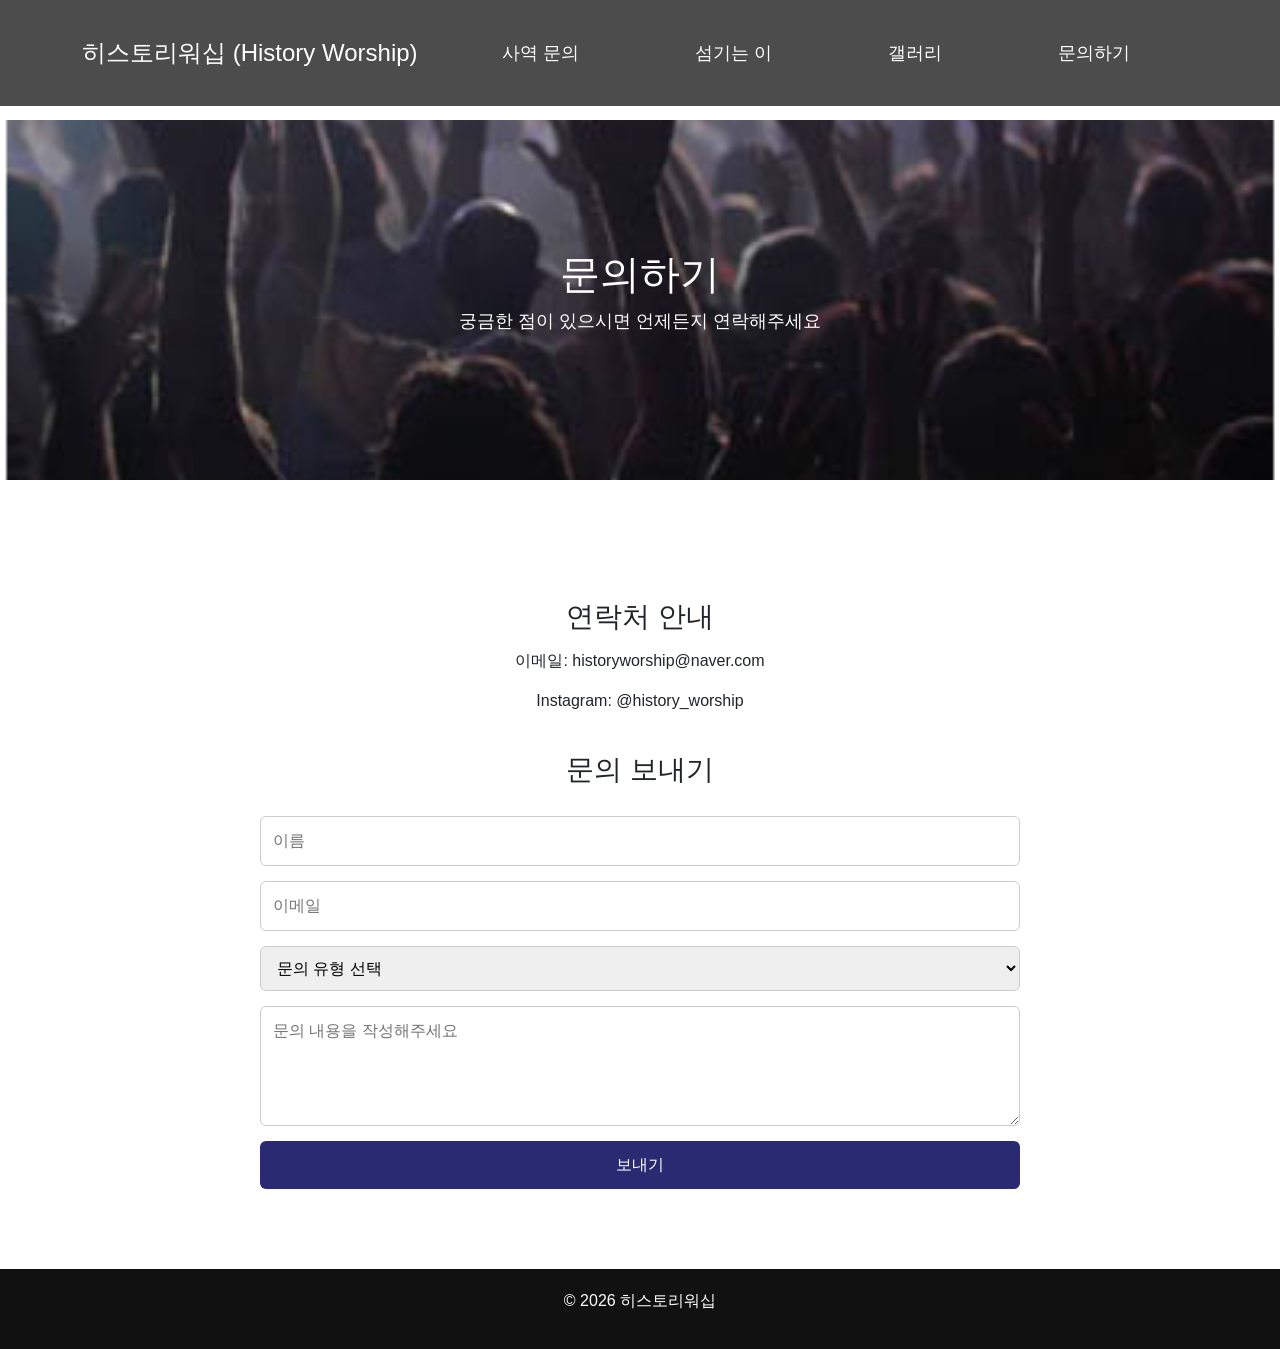
==== contact.html @ fa2fd471 "Add files via upload" ====
<!DOCTYPE html>
<html lang="ko">
<head>
  <meta charset="UTF-8">
  <title>문의하기 | 히스토리워십</title>

  <!-- Bootstrap CSS -->
  <link href="https://cdn.jsdelivr.net/npm/bootstrap@5.3.3/dist/css/bootstrap.min.css" rel="stylesheet">

  <style>
    body {
      margin: 0;
      font-family: Arial, sans-serif;
    }

    /* 헤더 고정 + Bootstrap Navbar */
    .navbar {
      background: rgba(0,0,0,0.7);
      padding: 30px 0;
    }

    .navbar-brand {
      font-size: 24px;
      color: white !important;
      text-decoration: none;
    }

    .navbar-nav {
      flex-direction: row !important; /* 메뉴 가로 정렬 */
    }

    .navbar-nav .nav-link {
      margin: 0 50px;
      color: white !important;
      font-size: 18px;
      padding: 0;
    }

    .navbar-nav .nav-link:hover {
      color: #ccc !important;
    }

    /* Sub Hero */
    .sub-hero {
      margin-top: 120px; /* 헤더 공간 확보 */
      height: 40vh;
      background-image: url('worship.png'); /* 원하는 이미지 */
      background-size: cover;
      background-position: center;
      display: flex;
      flex-direction: column;
      justify-content: center;
      align-items: center;
      text-align: center;
      color: white;
    }

    .sub-hero h2 {
      font-size: 40px;
      margin: 0;
    }

    .sub-hero p {
      font-size: 18px;
      margin-top: 10px;
    }

    /* 콘텐츠 영역 */
    .content {
      padding: 80px 20px;
      max-width: 800px;
      margin: auto;
      text-align: center;
    }

    .content h3 {
      margin-top: 40px;
      margin-bottom: 15px;
    }

    /* 문의 폼 */
    .contact-form {
      margin-top: 30px;
      display: flex;
      flex-direction: column;
      gap: 15px;
    }

    .contact-form input,
    .contact-form textarea,
    .contact-form select {
      padding: 12px;
      font-size: 16px;
      border: 1px solid #ccc;
      border-radius: 6px;
    }

    .contact-form textarea {
      min-height: 120px;
      resize: vertical;
    }

    .contact-form button {
      padding: 12px;
      background-color: #2a2a72;
      color: white;
      border: none;
      border-radius: 6px;
      font-size: 16px;
      cursor: pointer;
    }

    .contact-form button:hover {
      background-color: #1d1d50;
    }

    footer {
      background: #111;
      color: white;
      text-align: center;
      padding: 20px;
    }

    /* 반응형 */
    @media (max-width: 1024px) {
      .navbar-nav .nav-link { margin: 0 20px; font-size: 16px; }
      .navbar-brand { font-size: 20px; }
      .sub-hero { height: 35vh; }
    }

    @media (max-width: 480px) {
      .navbar-nav { flex-direction: column !important; align-items: center; }
      .navbar-nav .nav-link { margin: 5px 0; font-size: 14px; }
      .navbar-brand { font-size: 18px; }
      .sub-hero { height: 30vh; }
    }
  </style>
</head>

<body>

<!-- Navbar -->
<nav class="navbar navbar-expand-lg fixed-top">
  <div class="container d-flex justify-content-between">
    <a class="navbar-brand" href="index.html">히스토리워십 (History Worship)</a>
    <button class="navbar-toggler" type="button" data-bs-toggle="collapse" data-bs-target="#navbarNav">
      <span class="navbar-toggler-icon"></span>
    </button>
    <div class="collapse navbar-collapse justify-content-center" id="navbarNav">
      <ul class="navbar-nav">
        <li class="nav-item"><a class="nav-link" href="ministry.html">사역 문의</a></li>
        <li class="nav-item"><a class="nav-link" href="team.html">섬기는 이</a></li>
        <li class="nav-item"><a class="nav-link" href="gallery.html">갤러리</a></li>
        <li class="nav-item"><a class="nav-link active" href="contact.html">문의하기</a></li>
      </ul>
    </div>
  </div>
</nav>

<!-- Sub Hero -->
<section class="sub-hero contact-hero">
  <h2>문의하기</h2>
  <p>궁금한 점이 있으시면 언제든지 연락해주세요</p>
</section>

<!-- 콘텐츠 -->
<section class="content">
  <h3>연락처 안내</h3>
  <p>이메일: historyworship@naver.com</p>
  <p>Instagram: @history_worship</p>

  <h3>문의 보내기</h3>
  <form class="contact-form">
    <input type="text" placeholder="이름" required>
    <input type="email" placeholder="이메일" required>
    <select required>
      <option value="">문의 유형 선택</option>
      <option>일반 문의</option>
      <option>협업 제안</option>
      <option>찬양곡 문의</option>
      <option>기타</option>
    </select>
    <textarea placeholder="문의 내용을 작성해주세요" required></textarea>
    <button type="submit">보내기</button>
  </form>
</section>

<!-- Footer -->
<footer>
  <p>© 2026 히스토리워십</p>
</footer>

<!-- Bootstrap JS -->
<script src="https://cdn.jsdelivr.net/npm/bootstrap@5.3.3/dist/js/bootstrap.bundle.min.js"></script>
</body>
</html>
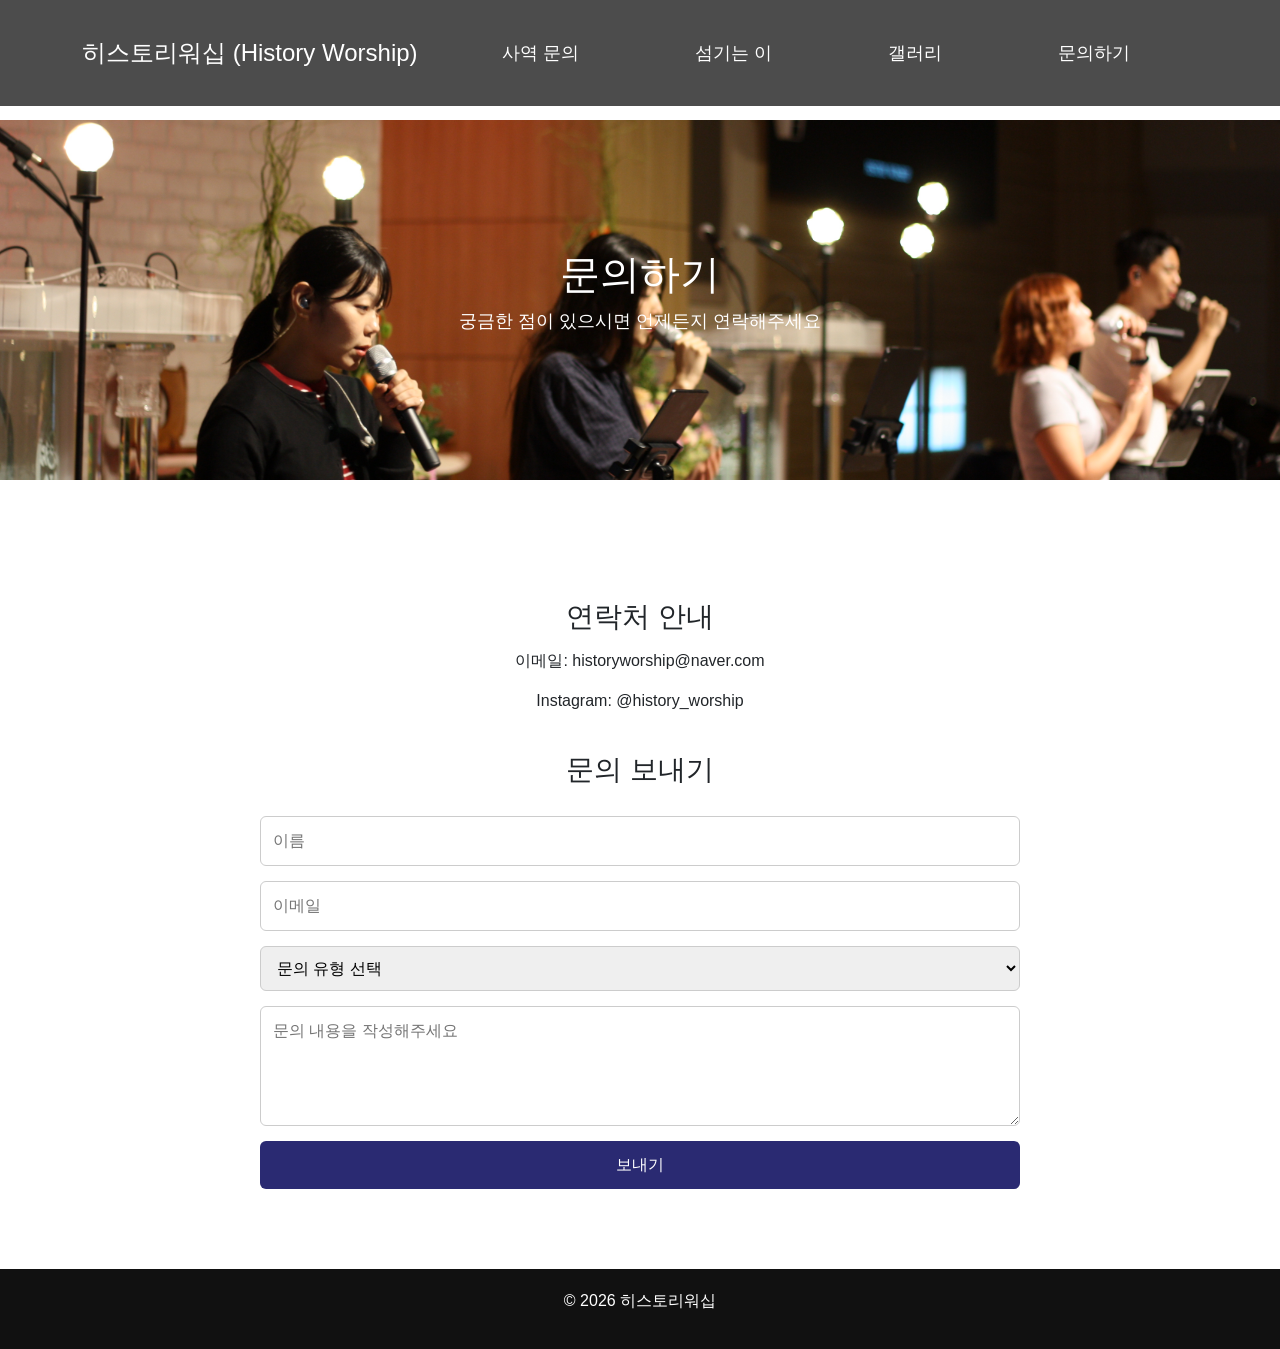
==== commit e5e16093: "Update contact.html" ====
--- a/contact.html
+++ b/contact.html
@@ -44,7 +44,7 @@
     .sub-hero {
       margin-top: 120px; /* 헤더 공간 확보 */
       height: 40vh;
-      background-image: url('worship.png'); /* 원하는 이미지 */
+      background-image: url('history1.jpg'); /* 원하는 이미지 */
       background-size: cover;
       background-position: center;
       display: flex;
@@ -193,4 +193,5 @@
 <!-- Bootstrap JS -->
 <script src="https://cdn.jsdelivr.net/npm/bootstrap@5.3.3/dist/js/bootstrap.bundle.min.js"></script>
 </body>
-</html>+
+</html>
